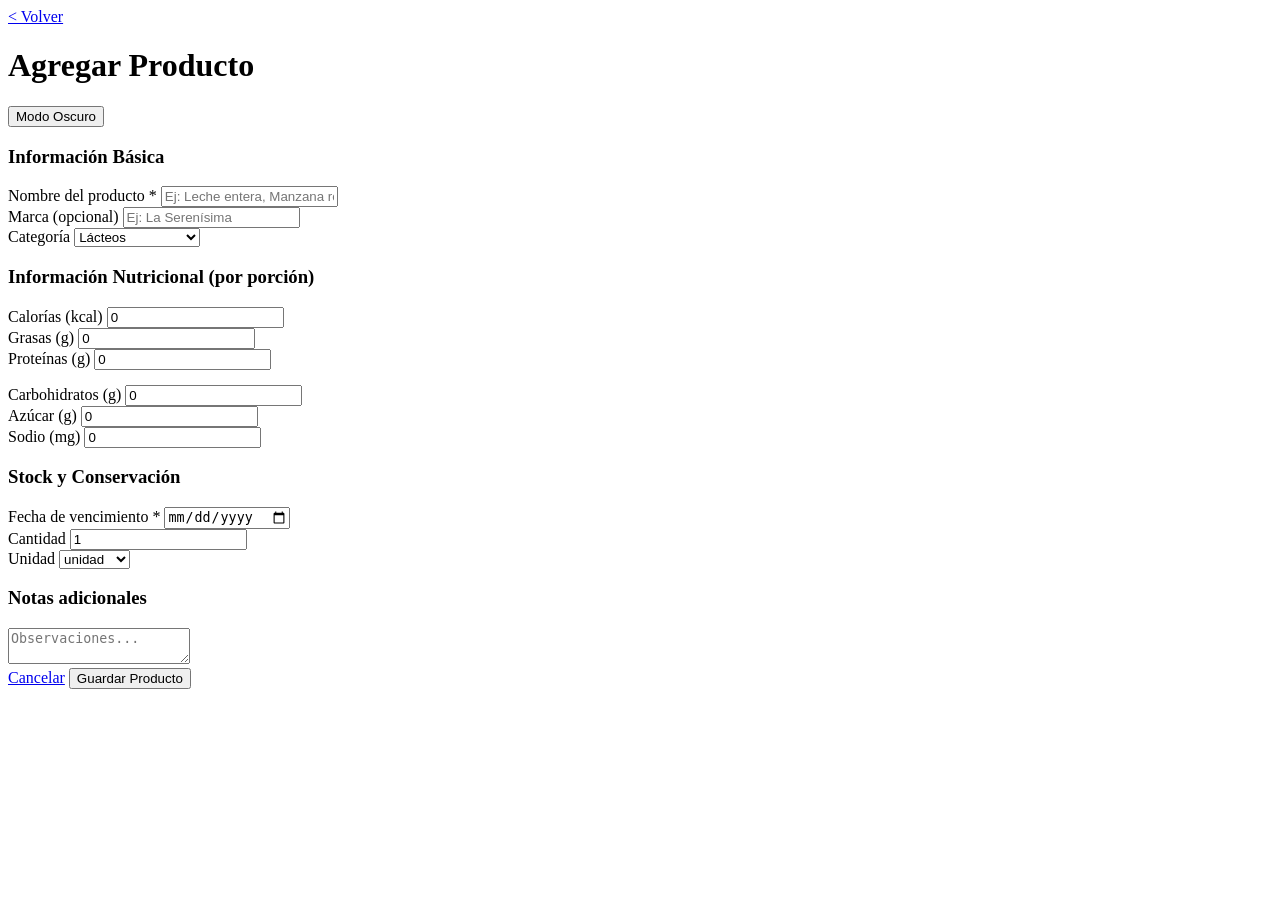
==== agregar.html @ 474b548f "Add files via upload" ====
<!DOCTYPE html>
<html lang="es">
<head>
    <meta charset="UTF-8">
    <meta name="viewport" content="width=device-width, initial-scale=1.0">
    <title>FrescoTrack - Agregar producto</title>
    <link rel="stylesheet" href="css/estilos.css">
</head>
<body>

    <header class="app-header">
        <div class="header-left">
            <a href="categorias.html" class="icon-btn">&lt; Volver</a>
            <h1>Agregar Producto</h1>
        </div>
        <div class="header-right">
            <button id="toggle-theme" class="icon-btn">Modo Oscuro</button>
        </div>
    </header>

    <main class="app-main form-page-main">
        <form id="form-producto" class="form-producto">

            <div class="form-section">
                <h3 class="section-title">Información Básica</h3>
                <div class="form-row">
                    <label>Nombre del producto *</label>
                    <input type="text" id="nombre" required placeholder="Ej: Leche entera, Manzana roja, etc.">
                </div>
                <div class="form-row two-cols">
                    <div>
                        <label>Marca (opcional)</label>
                        <input type="text" id="marca" placeholder="Ej: La Serenísima">
                    </div>
                    <div>
                        <label>Categoría</label>
                        <select id="categoria">
                            <option>Lácteos</option>
                            <option>Frutas y verduras</option>
                            <option>Carnes</option>
                            <option>Panadería</option>
                            <option>Bebidas</option>
                            <option>Enlatados</option>
                            <option>Snacks</option>
                            <option>Otros</option>
                        </select>
                    </div>
                </div>
            </div>

            <div class="form-section">
                <h3 class="section-title">Información Nutricional (por porción)</h3>
                <div class="form-row three-cols">
                    <div>
                        <label>Calorías (kcal)</label>
                        <input type="number" id="calorias" min="0" value="0">
                    </div>
                    <div>
                        <label>Grasas (g)</label>
                        <input type="number" id="grasas" min="0" step="0.1" value="0">
                    </div>
                    <div>
                        <label>Proteínas (g)</label>
                        <input type="number" id="proteinas" min="0" step="0.1" value="0">
                    </div>
                </div>
                <div class="form-row three-cols" style="margin-top: 15px;">
                    <div>
                        <label>Carbohidratos (g)</label>
                        <input type="number" id="carbohidratos" min="0" step="0.1" value="0">
                    </div>
                    <div>
                        <label>Azúcar (g)</label>
                        <input type="number" id="azucar" min="0" step="0.1" value="0">
                    </div>
                    <div>
                        <label>Sodio (mg)</label>
                        <input type="number" id="sodio" min="0" value="0">
                    </div>
                </div>
            </div>

            <div class="form-section">
                <h3 class="section-title">Stock y Conservación</h3>
                <div class="form-row three-cols" id="fila-vencimiento">
                    <div>
                        <label>Fecha de vencimiento *</label>
                        <input type="date" id="vencimiento" required>
                    </div>
                    <div>
                        <label>Cantidad</label>
                        <input type="number" id="cantidad" min="1" value="1">
                    </div>
                    <div>
                        <label>Unidad</label>
                        <select id="unidad">
                            <option>unidad</option>
                            <option>litro</option>
                            <option>kg</option>
                            <option>gramo</option>
                            <option>paquete</option>
                        </select>
                    </div>
                </div>
                
                <!-- Este campo solo aparece para Frutas y Verduras -->
                <div class="form-row" id="fila-cuidados" style="display:none;">
                    <label>Consejos de conservación *</label>
                    <textarea id="cuidados" rows="3" placeholder="Ej: Mantener en un lugar fresco y seco, lejos de la luz solar..."></textarea>
                </div>
            </div>

            <div class="form-section">
                <h3 class="section-title">Notas adicionales</h3>
                <div class="form-row">
                    <textarea id="notas" rows="2" placeholder="Observaciones..."></textarea>
                </div>
            </div>

            <div class="form-actions">
                <a href="categorias.html" class="btn-secondary">Cancelar</a>
                <button type="submit" class="btn-primary">Guardar Producto</button>
            </div>

            <p id="msg-form" class="msg"></p>
        </form>
    </main>

    <script src="js/utilidades.js"></script>
    <script src="js/producto.js"></script>
</body>
</html>
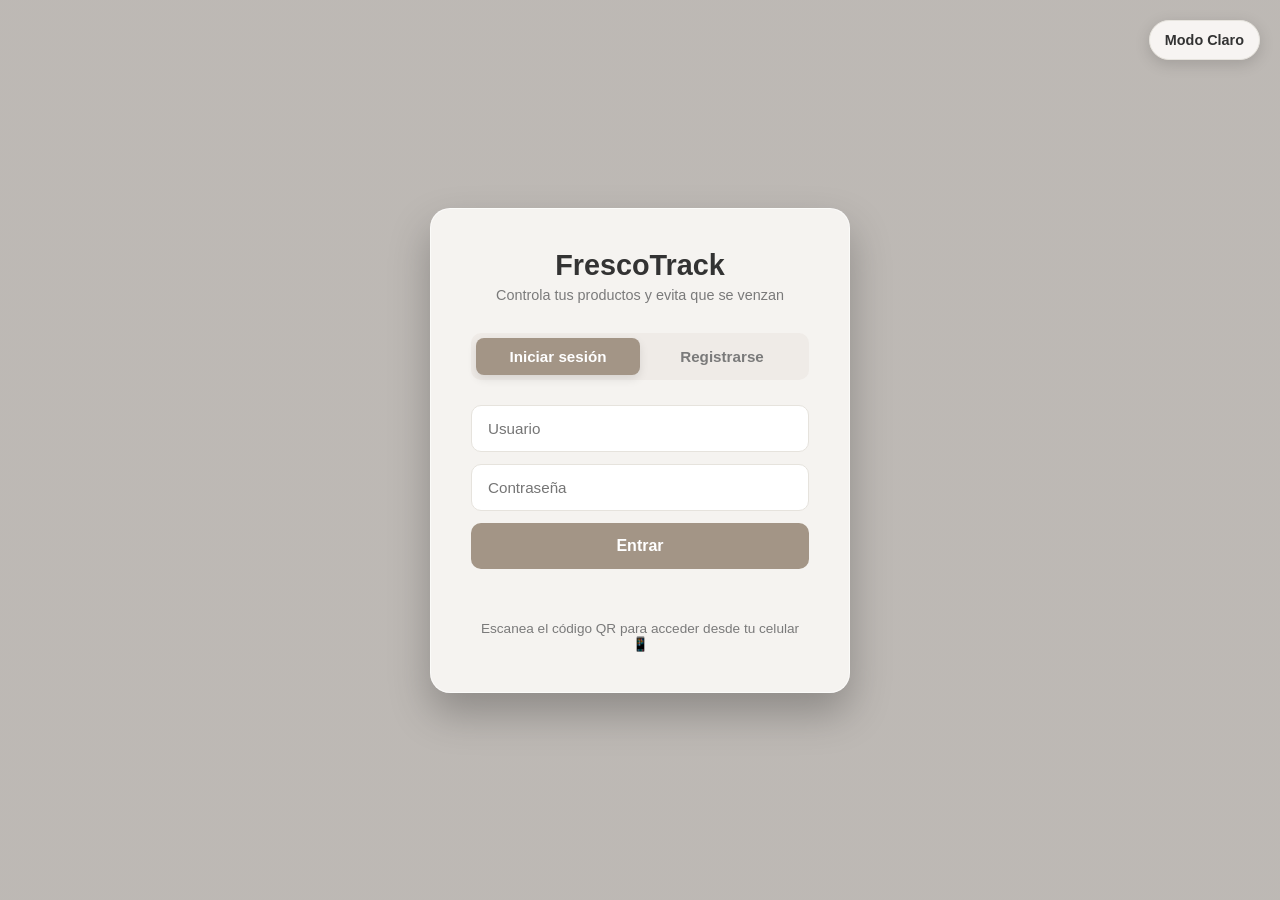
==== commit 379e4107: "Fix HTML formatting and structure in agregar.html" ====
--- a/agregar.html
+++ b/agregar.html
@@ -4,7 +4,7 @@
     <meta charset="UTF-8">
     <meta name="viewport" content="width=device-width, initial-scale=1.0">
     <title>FrescoTrack - Agregar producto</title>
-    <link rel="stylesheet" href="css/estilos.css">
+    <link rel="stylesheet" href="estilos.css">
 </head>
 <body>
 
@@ -103,10 +103,9 @@
                     </div>
                 </div>
                 
-                <!-- Este campo solo aparece para Frutas y Verduras -->
                 <div class="form-row" id="fila-cuidados" style="display:none;">
                     <label>Consejos de conservación *</label>
-                    <textarea id="cuidados" rows="3" placeholder="Ej: Mantener en un lugar fresco y seco, lejos de la luz solar..."></textarea>
+                    <textarea id="cuidados" rows="3" placeholder="Ej: Mantener en un lugar fresco y seco..."></textarea>
                 </div>
             </div>
 
@@ -126,7 +125,7 @@
         </form>
     </main>
 
-    <script src="js/utilidades.js"></script>
-    <script src="js/producto.js"></script>
+    <script src="utilidades.js"></script>
+    <script src="producto.js"></script>
 </body>
-</html>+</html>
--- a/estilos.css
+++ b/estilos.css
@@ -0,0 +1,442 @@
+/* ============================================================
+   FRESCOTRACK - Estilos Globales (Fondo cálido y unificado)
+   ============================================================ */
+
+* { margin: 0; padding: 0; box-sizing: border-box; }
+
+:root {
+    --bg: #F5F3EF;           
+    --bg-card: #FFFFFF;      
+    --bg-header: #FFFFFF;    
+    --text: #333333;         
+    --text-soft: #7A7A7A;    
+    --border: #E6E3DD;       
+    
+    --primary: #A39586;      
+    --primary-hover: #8C7E6F;
+    
+    --danger: #C98B8B;       
+    --warn: #D8B48A;         
+    --ok: #86A58D;           
+    --info: #8C9EB0;         
+    --shadow: 0 4px 20px rgba(0,0,0,0.04);
+}
+
+body.dark {
+    --bg: #1E1E1E;           
+    --bg-card: #2C2C2C;      
+    --bg-header: #252525;    
+    --text: #F5F3EF;         
+    --text-soft: #A3A3A3;    
+    --border: #404040;       
+    
+    --primary: #C2B6A9;      
+    --primary-hover: #D1C7BD;
+    
+    --danger: #E5A1A1;
+    --warn: #E8C9A3;
+    --ok: #A3C4AA;
+    --info: #A8B8C8;
+    --shadow: 0 4px 20px rgba(0,0,0,0.2);
+}
+
+body {
+    font-family: 'Segoe UI', Tahoma, sans-serif;
+    background: var(--bg);
+    color: var(--text);
+    min-height: 100vh;
+    transition: background .3s, color .3s;
+}
+
+/* ============================================================
+   PANTALLA DE INICIO (LOGIN / REGISTRO) - INTEGRADA
+   ============================================================ */
+.auth-body {
+    display: flex;
+    align-items: center;
+    justify-content: center;
+    padding: 20px;
+    
+    /* Filtro cálido (marrón suave) sobre la imagen para que combine con el color del login */
+    background-image: linear-gradient(rgba(60, 50, 45, 0.3), rgba(60, 50, 45, 0.3)), 
+                      url('https://media.istockphoto.com/id/2167253729/es/foto/encimera-de-cocina-con-utensilios-verduras-y-especias-sobre-fondo-de-pared-de-ladrillo-espacio.jpg?s=612x612&w=0&k=20&c=dszwwr5oBShx_o0X4Otc66A5yxcbzPBPV8aXa1grdGA='); 
+    
+    /* Cuando quieras usar tu imagen local, borra el bloque de arriba y usa este: */
+    /* background-image: linear-gradient(rgba(60, 50, 45, 0.3), rgba(60, 50, 45, 0.3)), url('../img/fondo-login.jpg'); */
+
+    background-size: cover;
+    background-position: center;
+    background-repeat: no-repeat;
+    background-attachment: fixed;
+}
+
+body.dark .auth-body {
+    /* Filtro oscuro cálido para el modo oscuro */
+    background-image: linear-gradient(rgba(30, 25, 20, 0.75), rgba(30, 25, 20, 0.75)), 
+                      url('https://media.istockphoto.com/id/2167253729/es/foto/encimera-de-cocina-con-utensilios-verduras-y-especias-sobre-fondo-de-pared-de-ladrillo-espacio.jpg?s=612x612&w=0&k=20&c=dszwwr5oBShx_o0X4Otc66A5yxcbzPBPV8aXa1grdGA=');
+}
+
+.auth-container {
+    /* Fondo blanco cálido y semi-transparente (se integra mejor con la madera) */
+    background: rgba(253, 251, 249, 0.88); 
+    padding: 40px;
+    border-radius: 20px;
+    /* Sombra suave */
+    box-shadow: 0 20px 40px rgba(0,0,0,0.25); 
+    width: 100%;
+    max-width: 420px;
+    /* Borde blanco sutil */
+    border: 1px solid rgba(255, 255, 255, 0.6);
+}
+
+body.dark .auth-container {
+    background: rgba(40, 38, 36, 0.92);
+    border: 1px solid rgba(255, 255, 255, 0.1);
+}
+
+.auth-logo { text-align: center; margin-bottom: 30px; }
+.auth-logo h1 { font-size: 1.8rem; margin-bottom: 5px; color: var(--text); }
+.auth-logo p { color: var(--text-soft); font-size: .9rem; }
+
+.auth-tabs {
+    display: flex;
+    background: rgba(235, 230, 225, 0.6); 
+    border-radius: 10px;
+    padding: 5px;
+    margin-bottom: 25px;
+}
+body.dark .auth-tabs { background: rgba(0, 0, 0, 0.4); }
+
+.tab-btn {
+    flex: 1;
+    padding: 10px;
+    border: none;
+    background: transparent;
+    color: var(--text-soft);
+    cursor: pointer;
+    border-radius: 8px;
+    font-weight: 600;
+    transition: all .2s;
+    font-size: 0.95rem;
+}
+.tab-btn.active { background: var(--primary); color: #fff; box-shadow: 0 4px 10px rgba(0,0,0,0.1); }
+
+.auth-form { display: none; flex-direction: column; gap: 12px; }
+.auth-form.active { display: flex; }
+
+.auth-form input {
+    padding: 14px 16px;
+    border: 1px solid var(--border);
+    border-radius: 10px;
+    /* Inputs blancos para que se lea perfecto */
+    background: #ffffff;
+    color: var(--text);
+    font-size: .95rem;
+    font-family: inherit;
+    outline: none;
+    transition: all .2s;
+}
+body.dark .auth-form input { background: #1E1E1E; }
+.auth-form input:focus { border-color: var(--primary); box-shadow: 0 0 0 3px rgba(163, 149, 134, 0.2); }
+
+.auth-footer { text-align: center; color: var(--text-soft); font-size: .85rem; margin-top: 25px; }
+
+/* Botón del tema */
+.theme-btn.fixed {
+    position: fixed; top: 20px; right: 20px; 
+    background: rgba(253, 251, 249, 0.9);
+    border: 1px solid var(--border); height: 40px; padding: 0 15px;
+    border-radius: 20px; cursor: pointer; font-size: 0.9rem; z-index: 999;
+    display: flex; align-items: center; justify-content: center; color: #333; font-weight: 600;
+    box-shadow: 0 4px 15px rgba(0,0,0,0.15);
+}
+body.dark .theme-btn.fixed {
+    background: rgba(40, 38, 36, 0.9);
+    color: #fff;
+    border-color: #404040;
+}
+
+/* ============================================================
+   PANTALLA DE BIENVENIDA
+   ============================================================ */
+.welcome-container {
+    max-width: 600px;
+}
+
+.welcome-content {
+    background: var(--bg);
+    padding: 25px;
+    border-radius: 12px;
+    border: 1px solid var(--border);
+    margin-bottom: 25px;
+}
+
+.welcome-content p { font-size: 0.95rem; line-height: 1.5; margin-bottom: 15px; color: var(--text); }
+.welcome-content ul { margin-left: 20px; margin-bottom: 15px; }
+.welcome-content li { font-size: 0.95rem; line-height: 1.5; margin-bottom: 8px; color: var(--text-soft); }
+.welcome-content li strong { color: var(--text); }
+
+.welcome-actions { display: flex; flex-direction: column; gap: 20px; }
+
+.checkbox-container { display: flex; align-items: center; gap: 10px; cursor: pointer; font-size: 0.95rem; color: var(--text); font-weight: 600; }
+.checkbox-container input[type="checkbox"] { width: 20px; height: 20px; cursor: pointer; accent-color: var(--primary); }
+
+#btn-comenzar { width: 100%; opacity: 1; transition: opacity 0.3s; }
+#btn-comenzar:disabled { opacity: 0.5; cursor: not-allowed; transform: none; background: var(--text-soft); }
+
+/* ============================================================
+   HEADER Y MENÚ
+   ============================================================ */
+.app-header {
+    display: flex; justify-content: space-between; align-items: center;
+    padding: 15px 30px; background: var(--bg-header); border-bottom: 1px solid var(--border);
+    position: sticky; top: 0; z-index: 100;
+}
+.header-left, .header-right { display: flex; align-items: center; gap: 12px; }
+.header-left h1 { font-size: 1.3rem; }
+
+.user-name { font-weight: 600; font-size: .9rem; color: var(--text-soft); }
+
+.icon-btn {
+    background: transparent; border: 1px solid var(--border); color: var(--text);
+    height: 40px; padding: 0 15px; border-radius: 20px; cursor: pointer; font-size: 0.85rem;
+    display: inline-flex; align-items: center; justify-content: center;
+    text-decoration: none; transition: all .2s; font-weight: 600;
+}
+.icon-btn:hover { background: var(--bg); transform: scale(1.05); }
+
+.hamburger-btn { display: none; font-size: 1.2rem; padding: 0 12px; }
+
+.menu-overlay {
+    position: fixed; inset: 0; background: rgba(0,0,0,0.5); z-index: 998;
+    opacity: 0; pointer-events: none; transition: opacity 0.3s ease;
+}
+.menu-overlay.active { opacity: 1; pointer-events: auto; }
+.mobile-menu {
+    position: fixed; top: 0; left: -300px; width: 280px; height: 100vh;
+    background: var(--bg-card); z-index: 999; box-shadow: 4px 0 15px rgba(0,0,0,0.1);
+    transition: left 0.3s ease; display: flex; flex-direction: column; padding: 20px;
+}
+.mobile-menu.active { left: 0; }
+.menu-header {
+    display: flex; justify-content: space-between; align-items: center;
+    padding-bottom: 20px; border-bottom: 1px solid var(--border); margin-bottom: 20px; font-weight: 700;
+}
+.menu-item {
+    display: block; padding: 15px 10px; color: var(--text); text-decoration: none;
+    font-size: 1rem; font-weight: 500; border-radius: 8px; transition: background 0.2s;
+}
+.menu-item:hover { background: var(--bg); }
+.menu-footer { margin-top: auto; }
+
+/* ============================================================
+   MAIN Y CATEGORÍAS
+   ============================================================ */
+.app-main { max-width: 1400px; margin: 0 auto; padding: 30px 20px 60px; }
+
+.page-title {
+    text-align: center;
+    margin-bottom: 40px;
+    color: var(--text);
+    font-size: 2rem;
+    font-weight: 700;
+}
+
+.categorias-grid { display: grid; grid-template-columns: repeat(auto-fill, minmax(250px, 1fr)); gap: 20px; }
+
+.cat-card {
+    background: var(--bg-card); padding: 30px; border-radius: 16px;
+    box-shadow: var(--shadow); text-decoration: none; color: var(--text);
+    text-align: center; transition: all 0.3s ease; border: 2px solid transparent;
+    display: flex; flex-direction: column; align-items: center; justify-content: center;
+    min-height: 180px;
+}
+
+.cat-card:hover { transform: translateY(-5px); border-color: var(--primary); box-shadow: 0 10px 30px rgba(0,0,0,0.1); }
+.cat-card h3 { font-size: 1.4rem; margin-bottom: 10px; color: var(--primary); }
+.cat-card p { color: var(--text-soft); font-size: 0.95rem; }
+
+/* ============================================================
+   DASHBOARD
+   ============================================================ */
+.stats-grid { display: grid; grid-template-columns: repeat(auto-fit, minmax(200px, 1fr)); gap: 16px; margin-bottom: 25px; }
+.stat-card {
+    background: var(--bg-card); padding: 20px; border-radius: 14px;
+    box-shadow: var(--shadow); display: flex; align-items: center; gap: 15px;
+    border-left: 4px solid var(--info); transition: transform .2s;
+}
+.stat-card:hover { transform: translateY(-3px); }
+.stat-card.warn { border-color: var(--warn); }
+.stat-card.danger { border-color: var(--danger); }
+.stat-card.ok { border-color: var(--ok); }
+.stat-card h3 { font-size: 1.6rem; }
+.stat-card p { color: var(--text-soft); font-size: .85rem; }
+
+.dashboard-columns { display: grid; grid-template-columns: 350px 1fr; gap: 25px; align-items: start; }
+.dashboard-left { display: flex; flex-direction: column; gap: 20px; }
+.dashboard-right { display: flex; flex-direction: column; gap: 20px; }
+
+.alertas-container { display: flex; flex-direction: column; gap: 10px; }
+.alerta {
+    background: var(--bg-card); padding: 14px 18px; border-radius: 10px;
+    border: 1px solid var(--danger); border-left: 6px solid var(--danger);
+    box-shadow: var(--shadow); display: flex; justify-content: space-between; align-items: center;
+    animation: slideIn .3s ease; color: var(--danger); font-size: 0.9rem;
+}
+.alerta.peligro { background: #F7E9E9; }
+body.dark .alerta.peligro { background: #3F2C2C; }
+.alerta strong { color: var(--danger); font-weight: 700; }
+.alerta .dias { font-weight: 700; font-size: .85rem; color: var(--danger); }
+
+.chart-section { background: var(--bg-card); padding: 20px; border-radius: 14px; box-shadow: var(--shadow); }
+.chart-section h2 { font-size: 1rem; margin-bottom: 10px; text-align: center; }
+.chart-wrapper { max-width: 250px; margin: 0 auto; height: 250px; }
+
+.controls { display: flex; gap: 10px; flex-wrap: wrap; align-items: center; }
+.controls input, .controls select {
+    padding: 12px 16px; border: 1px solid var(--border); border-radius: 10px;
+    background: var(--bg-card); color: var(--text); font-family: inherit; font-size: .9rem;
+    outline: none; flex: 1; min-width: 120px;
+}
+.controls input:focus, .controls select:focus { border-color: var(--primary); }
+
+.productos-grid { display: grid; grid-template-columns: repeat(auto-fill, minmax(250px, 1fr)); gap: 16px; }
+.producto-card {
+    background: var(--bg-card); padding: 20px; border-radius: 14px;
+    box-shadow: var(--shadow); border-top: 4px solid var(--ok);
+    transition: all .2s; cursor: pointer; animation: fadeIn .3s ease;
+}
+.producto-card:hover { transform: translateY(-4px); }
+.producto-card.warn { border-color: var(--warn); }
+.producto-card.danger { border-color: var(--danger); }
+
+.prod-header { display: flex; justify-content: space-between; align-items: flex-start; margin-bottom: 12px; }
+.prod-header h3 { font-size: 1.05rem; line-height: 1.3; }
+.prod-marca { color: var(--text-soft); font-size: .8rem; }
+
+.badge { display: inline-block; padding: 4px 10px; border-radius: 20px; font-size: .7rem; font-weight: 700; text-transform: uppercase; }
+.badge.ok { background: #EAF0EB; color: var(--ok); }
+.badge.warn { background: #F8EFE5; color: var(--warn); }
+.badge.danger { background: #F7E9E9; color: var(--danger); }
+body.dark .badge.ok { background: #2F3A31; color: var(--ok); }
+body.dark .badge.warn { background: #3F362B; color: var(--warn); }
+body.dark .badge.danger { background: #3F2C2C; color: var(--danger); }
+
+.prod-info { display: grid; grid-template-columns: 1fr 1fr; gap: 8px; margin: 12px 0; font-size: .85rem; }
+.prod-info div { color: var(--text-soft); }
+.prod-info strong { color: var(--text); display: block; font-size: .95rem; }
+
+.prod-fecha { padding-top: 12px; border-top: 1px solid var(--border); font-size: .8rem; color: var(--text-soft); display: flex; justify-content: space-between; }
+
+.sin-productos {
+    text-align: center; color: var(--text-soft); padding: 40px 20px; font-size: 1.1rem;
+    background: var(--bg-card); border-radius: 14px; box-shadow: var(--shadow);
+}
+
+/* ============================================================
+   FORMULARIO DE AGREGAR PRODUCTO
+   ============================================================ */
+.form-page-main { display: flex; justify-content: center; align-items: flex-start; padding-top: 40px; }
+
+.form-producto {
+    background: var(--bg-card); padding: 40px; border-radius: 20px;
+    box-shadow: var(--shadow); width: 100%; max-width: 800px;
+}
+
+.form-section { margin-bottom: 30px; padding-bottom: 25px; border-bottom: 1px solid var(--border); }
+.form-section:last-of-type { border-bottom: none; margin-bottom: 15px; }
+
+.section-title { font-size: 1.1rem; color: var(--text); margin-bottom: 20px; font-weight: 600; }
+
+.form-row { display: flex; flex-direction: column; gap: 8px; margin-bottom: 15px; }
+.form-row.two-cols { display: grid; grid-template-columns: 1fr 1fr; gap: 20px; }
+.form-row.three-cols { display: grid; grid-template-columns: 1fr 1fr 1fr; gap: 20px; }
+
+.form-row label { font-size: 0.9rem; font-weight: 600; color: var(--text-soft); }
+
+.form-row input, .form-row select, .form-row textarea {
+    padding: 14px 16px; border: 1px solid var(--border); border-radius: 10px;
+    background: var(--bg); color: var(--text); font-family: inherit;
+    font-size: 0.95rem; outline: none; transition: all 0.2s ease; width: 100%;
+}
+.form-row input:focus, .form-row select:focus, .form-row textarea:focus {
+    border-color: var(--primary); box-shadow: 0 0 0 3px rgba(163, 149, 134, 0.1);
+}
+.form-row textarea { resize: vertical; min-height: 80px; }
+
+.form-actions { display: flex; justify-content: flex-end; gap: 15px; margin-top: 30px; }
+
+/* Botones Globales */
+.btn-primary, .btn-secondary {
+    padding: 14px 28px; border-radius: 10px; font-weight: 600;
+    font-size: 1rem; cursor: pointer; text-decoration: none;
+    text-align: center; transition: all 0.2s; border: none;
+}
+
+.btn-primary { background: var(--primary); color: #fff; }
+.btn-primary:hover { background: var(--primary-hover); transform: translateY(-2px); }
+
+.btn-secondary { background: transparent; color: var(--text); border: 1px solid var(--border); }
+.btn-secondary:hover { background: var(--bg); }
+
+.msg { font-size: 0.9rem; text-align: center; margin-top: 15px; }
+.msg.error { color: var(--danger); }
+.msg.ok { color: var(--ok); }
+
+/* ============================================================
+   MODAL
+   ============================================================ */
+.modal {
+    display: none; position: fixed; inset: 0; background: rgba(30, 30, 30, 0.6);
+    z-index: 200; align-items: center; justify-content: center; padding: 20px;
+}
+.modal.active { display: flex; }
+.modal-content {
+    background: var(--bg-card); padding: 30px; border-radius: 16px;
+    max-width: 500px; width: 100%; max-height: 90vh; overflow-y: auto;
+    position: relative; animation: fadeIn .3s ease; box-shadow: 0 20px 40px rgba(0,0,0,0.2);
+}
+.modal-close { position: absolute; top: 15px; right: 20px; font-size: 1.8rem; cursor: pointer; color: var(--text-soft); line-height: 1; }
+.modal-close:hover { color: var(--danger); }
+.modal-content h2 { margin-bottom: 5px; }
+.modal-content .modal-marca { color: var(--text-soft); margin-bottom: 20px; }
+.modal-grid { display: grid; grid-template-columns: 1fr 1fr; gap: 12px; margin: 15px 0; }
+.modal-grid div { background: var(--bg); padding: 12px; border-radius: 10px; }
+.modal-grid small { color: var(--text-soft); display: block; font-size: .75rem; }
+.modal-grid strong { font-size: 1.05rem; }
+.btn-danger { background: var(--danger); color: #fff; border: none; padding: 12px 20px; border-radius: 10px; font-weight: 600; cursor: pointer; transition: all .2s; }
+.btn-danger:hover { background: #A97575; }
+
+@keyframes fadeIn { from { opacity: 0; transform: scale(.95); } to { opacity: 1; transform: scale(1); } }
+@keyframes slideIn { from { opacity: 0; transform: translateX(-20px); } to { opacity: 1; transform: translateX(0); } }
+
+/* ============================================================
+   RESPONSIVE
+   ============================================================ */
+@media (max-width: 900px) {
+    .dashboard-columns { grid-template-columns: 1fr; }
+}
+
+@media (max-width: 768px) {
+    .hamburger-btn { display: inline-flex; }
+    .user-name, .desktop-logout { display: none; }
+    
+    .app-header { padding: 12px 15px; }
+    .app-main { padding: 15px 10px 40px; }
+    
+    .stats-grid { grid-template-columns: 1fr 1fr; gap: 10px; }
+    .stat-card { padding: 15px; flex-direction: column; text-align: center; gap: 8px; }
+    
+    .controls { flex-direction: column; align-items: stretch; }
+    .controls input, .controls select, .controls .btn-primary { width: 100%; }
+    
+    .productos-grid { grid-template-columns: 1fr; }
+    
+    .form-producto { padding: 25px; }
+    .form-row.two-cols, .form-row.three-cols { grid-template-columns: 1fr; gap: 15px; }
+    .form-actions { flex-direction: column-reverse; }
+    .btn-primary, .btn-secondary { width: 100%; }
+    
+    .page-title { font-size: 1.5rem; margin-bottom: 20px; }
+    .welcome-container { padding: 25px; }
+}
